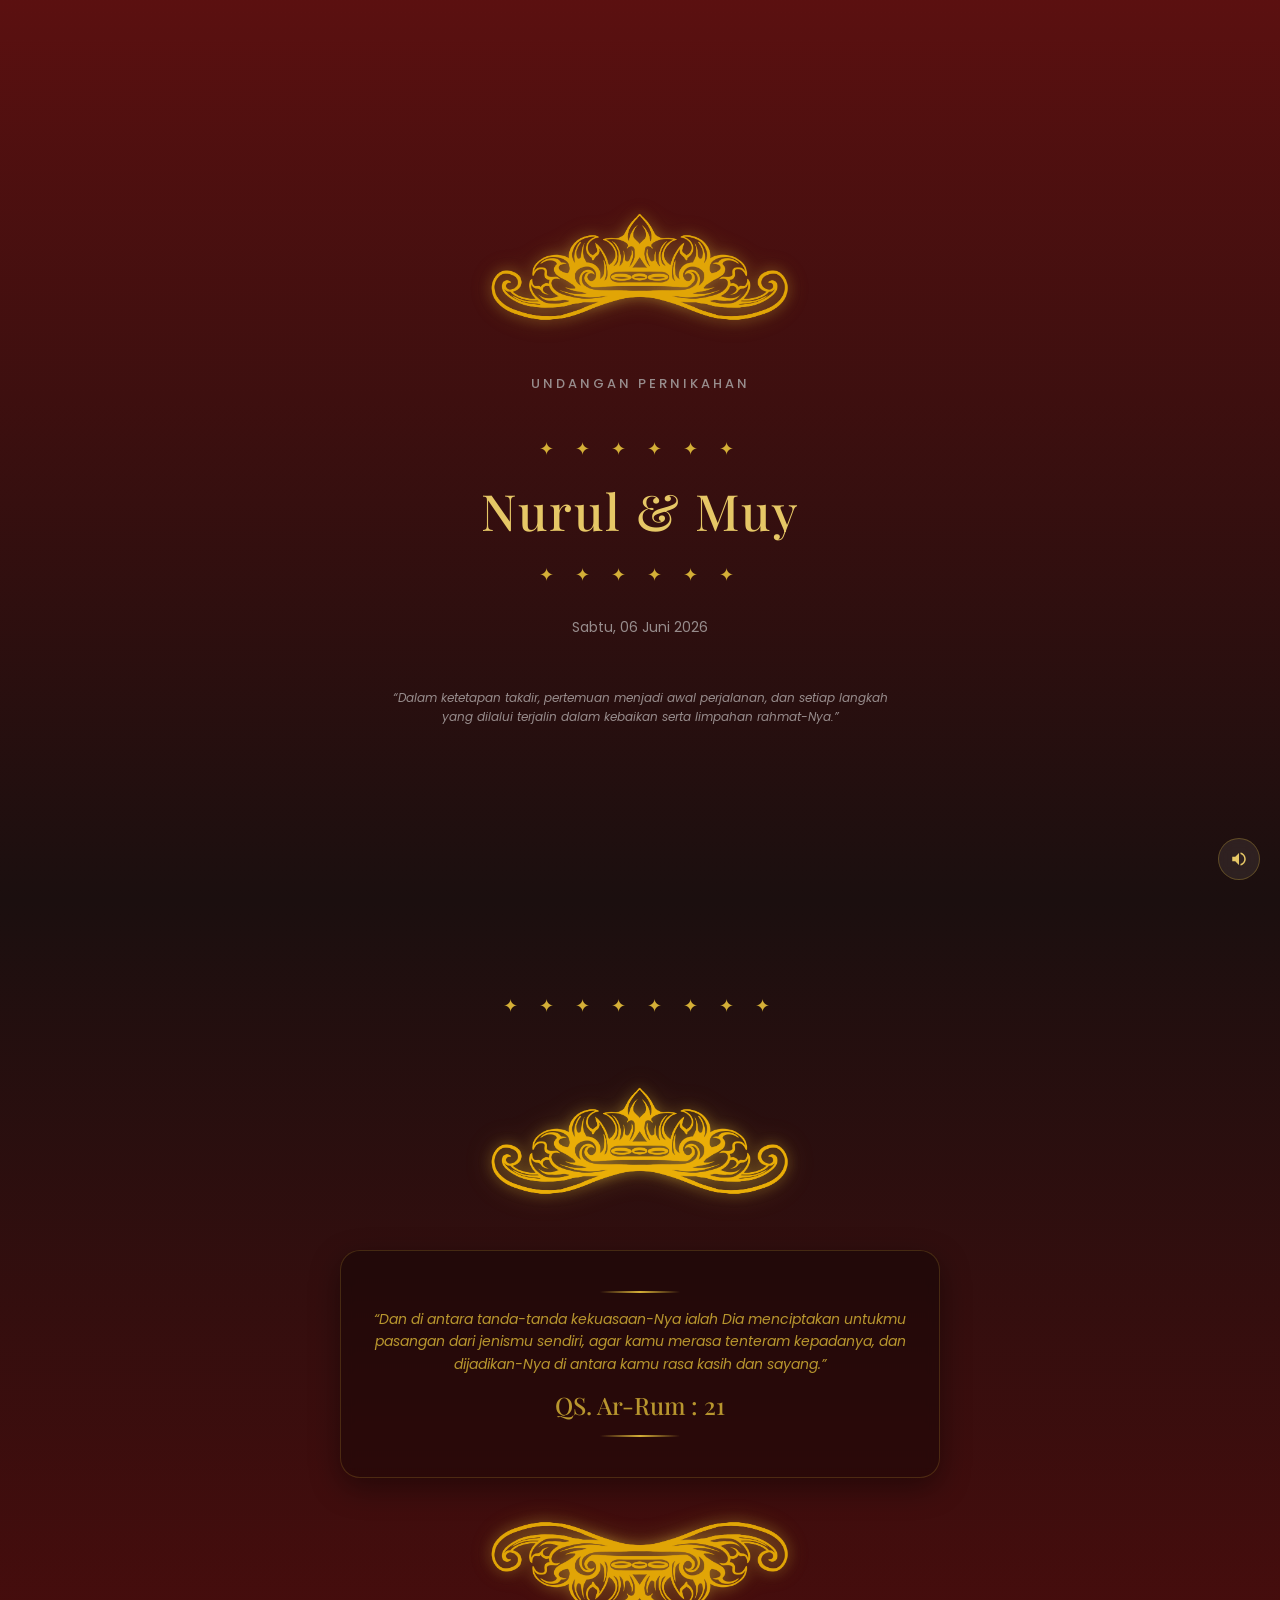
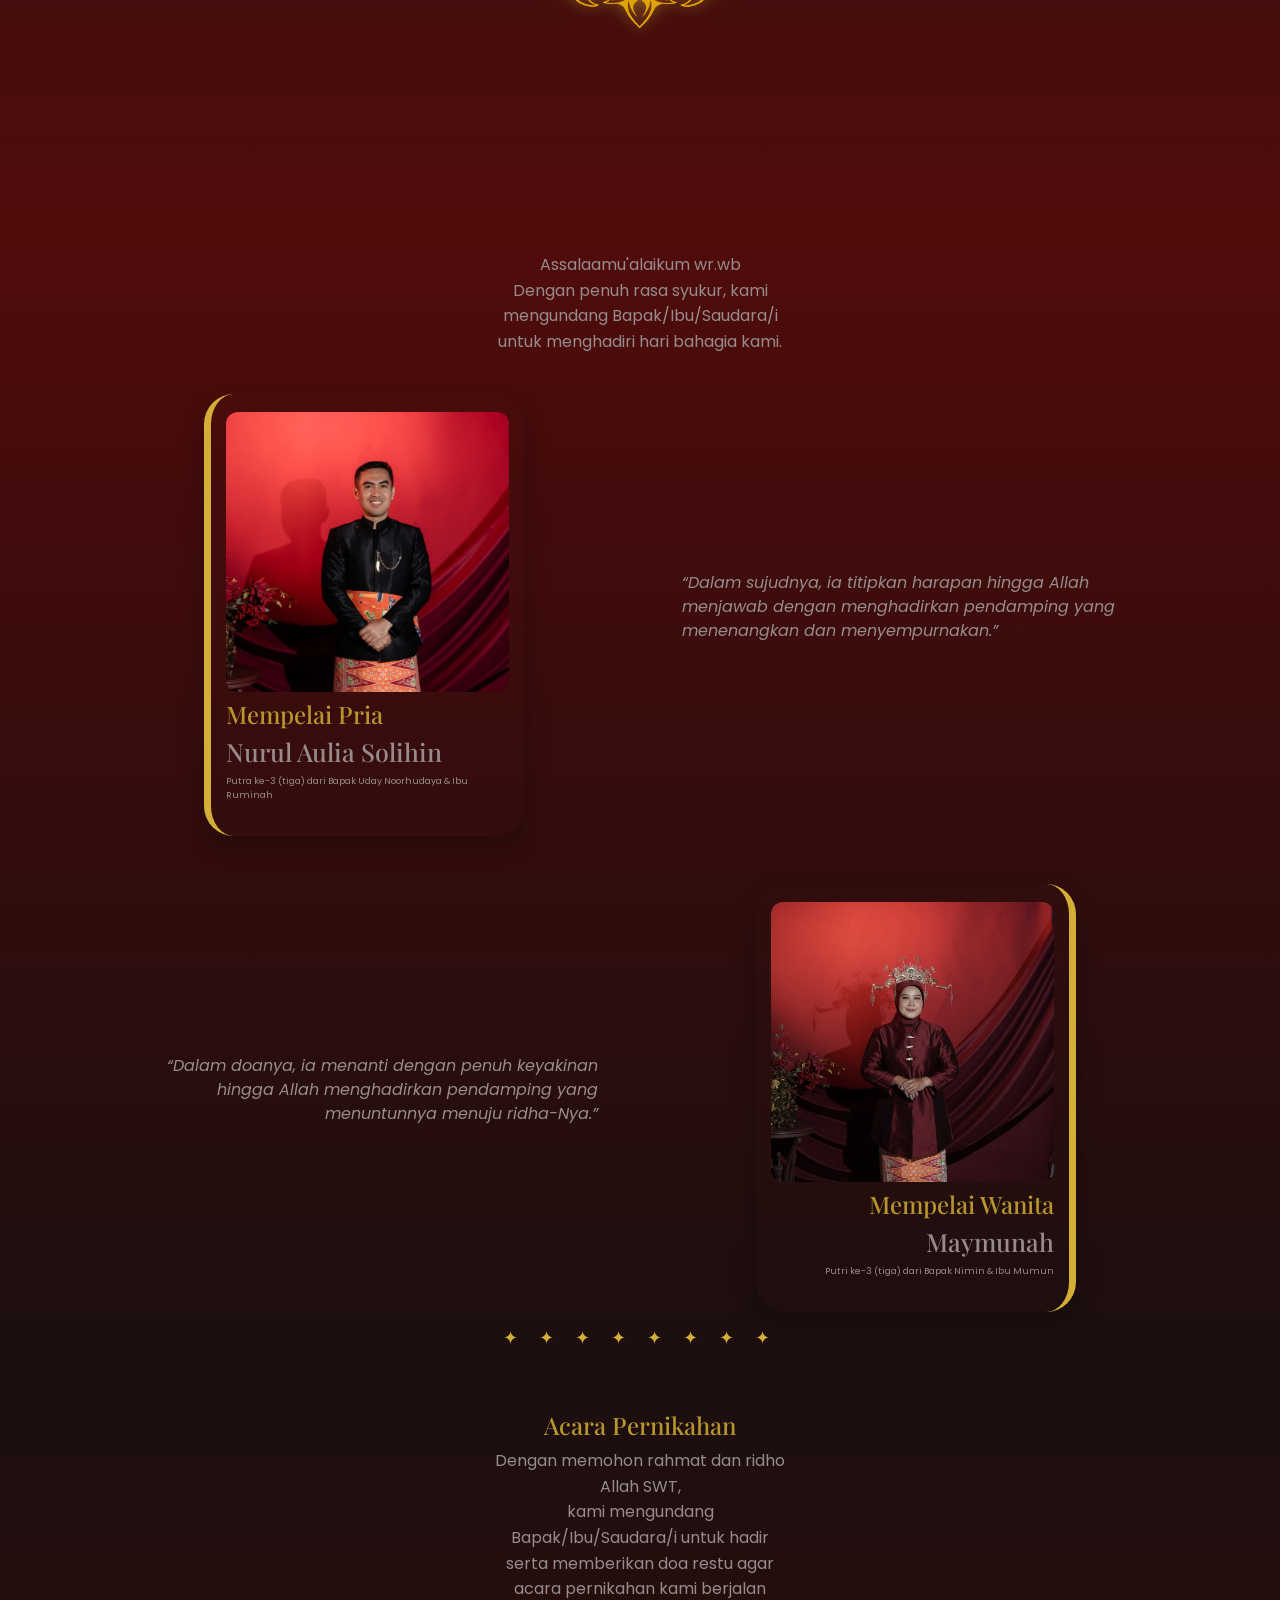
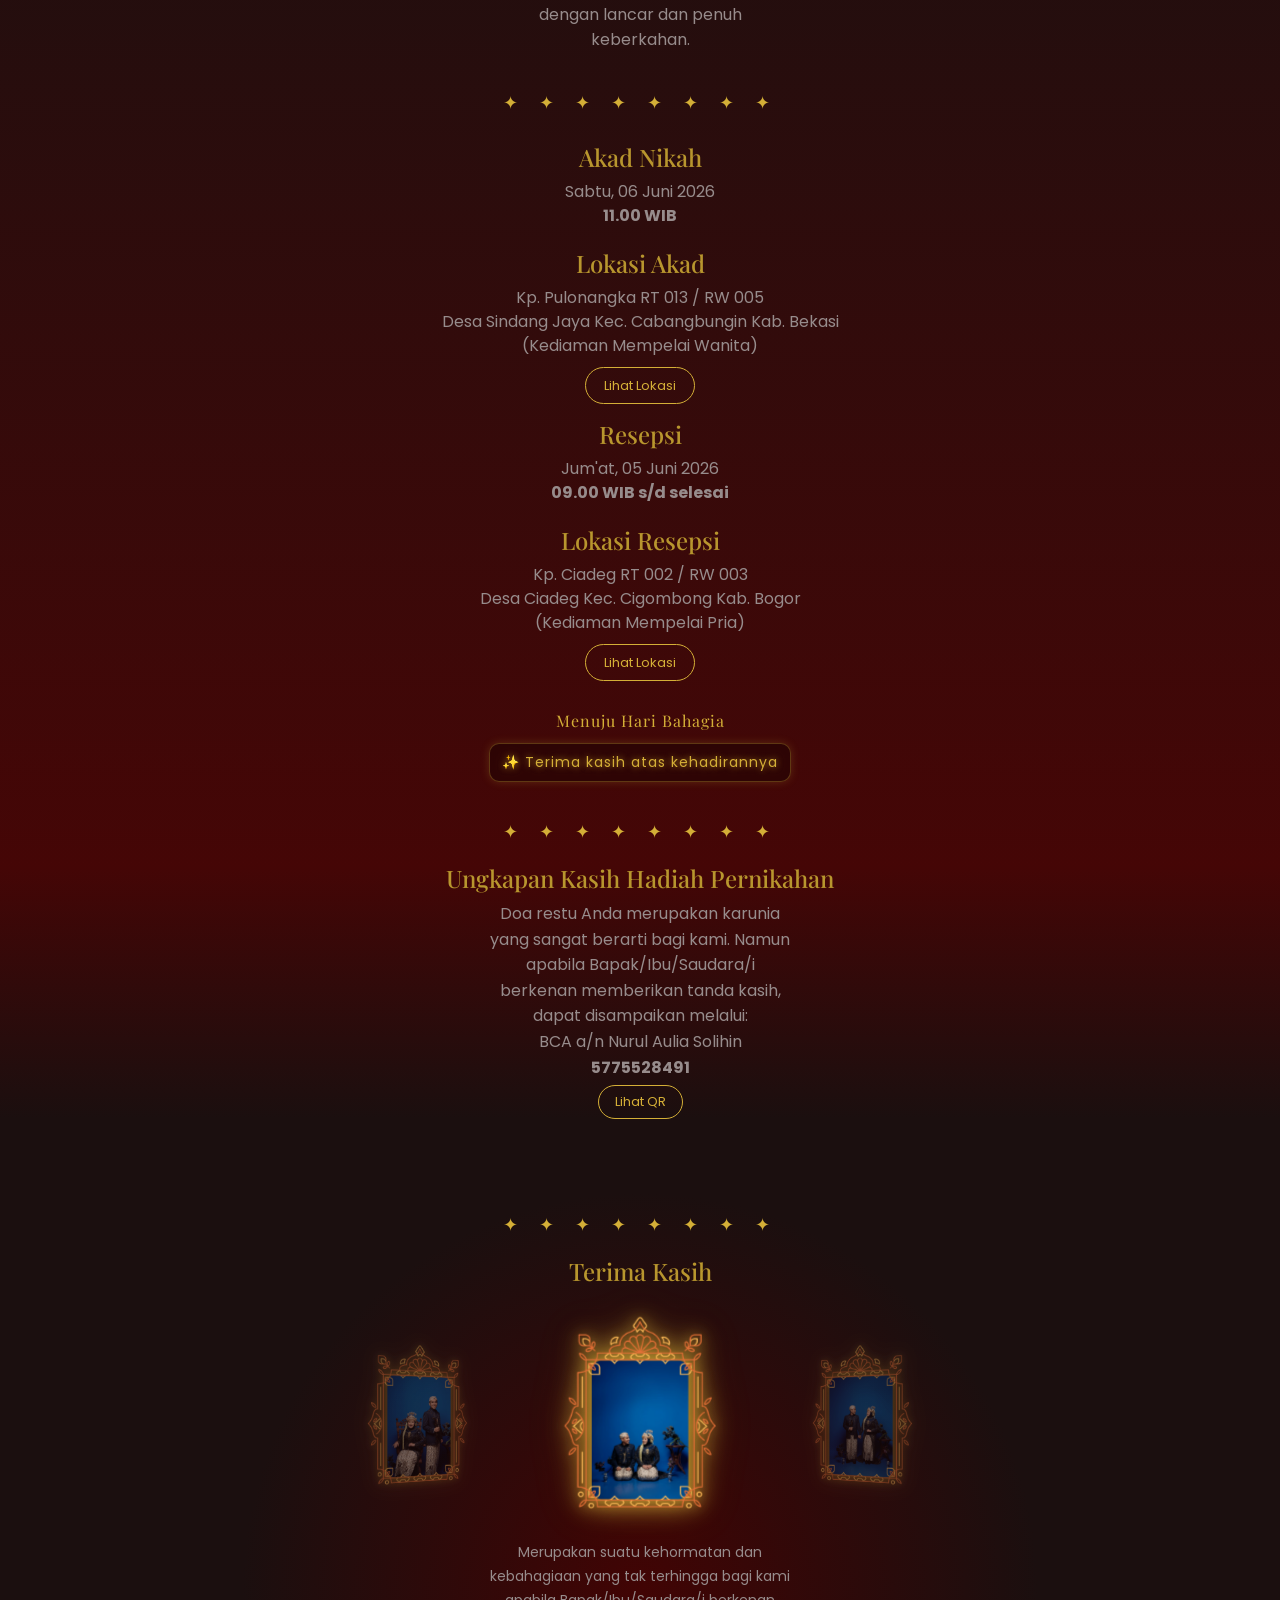
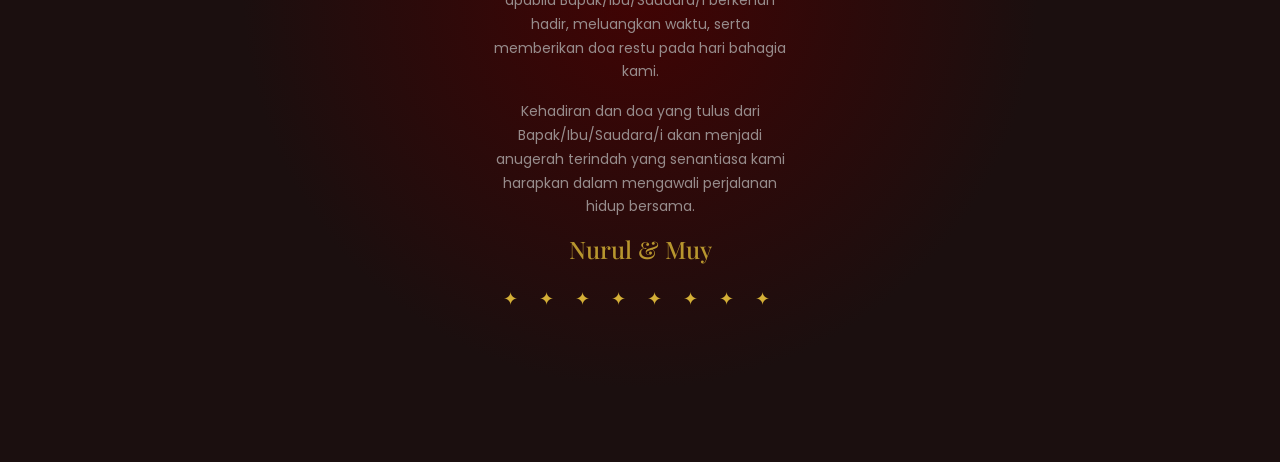
==== home.html @ 4bfe0919 "initial wedding nurul dan muy" ====
<!DOCTYPE html>
<html lang="id">
<head>
<meta charset="UTF-8">
<meta name="viewport" content="width=device-width, initial-scale=1.0">
<title>Undangan Pernikahan</title>

<link href="https://unpkg.com/aos@2.3.4/dist/aos.css" rel="stylesheet">
<link href="https://cdn.jsdelivr.net/npm/bootstrap@5.3.0/dist/css/bootstrap.min.css" rel="stylesheet">
<link href="https://fonts.googleapis.com/css2?family=Playfair+Display:wght@400;700&family=Poppins:wght@300;400&display=swap" rel="stylesheet">
<link rel="stylesheet" href="style.css">
</head>

<body class="home-page">


<!-- ================= HERO ================= -->
<section class="hero" id="hero">
    <div class="hero-content" data-aos="zoom-out">
        <div class="ornament-leaf"></div>
        <h5 class="hero-subtitle">UNDANGAN PERNIKAHAN</h5>
        <br>

        <div class="ornament-top">✦ ✦ ✦ ✦ ✦ ✦</div>

        <h1 class="hero-title">Nurul & Muy</h1>

        <div class="ornament-top">✦ ✦ ✦ ✦ ✦ ✦</div>
        <br>

        <p class="hero-date">Sabtu, 06 Juni 2026</p>
        <br>

        <p class="hero-quote">
            “Dalam ketetapan takdir, pertemuan menjadi awal perjalanan, dan setiap langkah yang dilalui terjalin dalam kebaikan serta limpahan rahmat-Nya.”
        </p>


    </div>
</section>

<!-- ================= AYAT QURAN ================= -->
<section class="quran-section text-center">
    <div class="ornament-top" data-aos="zoom-in">✦ ✦ ✦ ✦ ✦ ✦ ✦ ✦</div>

<div class="ornament-leaf"  data-aos="fade-up"></div>

    <div class="container">
        <div class="quran-box" data-aos="fade-up">

            <p class="quran-translate">
                “Dan di antara tanda-tanda kekuasaan-Nya ialah Dia menciptakan
                untukmu pasangan dari jenismu sendiri, agar kamu merasa tenteram
                kepadanya, dan dijadikan-Nya di antara kamu rasa kasih dan sayang.”
            </p>

            <h6 class="gold-text mb-1">QS. Ar-Rum : 21</h6>

        </div>
            <div class="ornament-leaf leaf-bottom"></div>
    </div>
        <div class="ornament-top" data-aos="zoom-in">✦ ✦ ✦ ✦ ✦ ✦ ✦ ✦</div>
    <br>
</section>

<!-- ================= MEMPELAI ================= -->
<section class="home-section1">

    <div class="container text-center mb-3" data-aos="fade-up">
        <br>
        <p class="section-text" data-aos="fade-up"> Assalaamu'alaikum wr.wb<br>
            Dengan penuh rasa syukur, kami mengundang Bapak/Ibu/Saudara/i
            untuk menghadiri hari bahagia kami.
        </p>
        <br>
    </div>

    <div class="container">

        <!-- PRIA (KIRI) -->
        <div class="row align-items-center mb-5">

            <div class="col-md-6">
                <div class="home-card left-card" data-aos="fade-up">
                    <img src="img/mbo.png" class="couple-photo">
                    <h5 class="gold-text">Mempelai Pria</h5>
                    <h3 class="c0">Nurul Aulia Solihin</h3>
                    <p class="ct2">Putra ke-3 (tiga) dari Bapak Uday Noorhudaya & Ibu Ruminah</p>
                </div>
            </div>

            <div class="col-md-6 text-md-start text-center">
                <p class="story-text" data-aos="zoom-in">
                    “Dalam sujudnya, ia titipkan harapan hingga Allah menjawab dengan menghadirkan pendamping yang menenangkan dan menyempurnakan.”
                </p>
            </div>

        </div>

        <!-- WANITA (KANAN) -->
        <div class="row align-items-center flex-md-row-reverse">

            <div class="col-md-6">
                <div class="home-card right-card" data-aos="fade-up">
                    <img src="img/muyy.png" class="couple-photo">
                    <h5 class="gold-text">Mempelai Wanita</h5>
                    <h3 class="c0">Maymunah</h3>
                    <p class="ct2">Putri ke-3 (tiga) dari Bapak Nimin & Ibu Mumun</p>
                </div>
            </div>

            <div class="col-md-6 text-md-end text-center">
                <p class="story-text" data-aos="zoom-in">
                    “Dalam doanya, ia menanti dengan penuh keyakinan hingga Allah menghadirkan pendamping yang menuntunnya menuju ridha-Nya.”
                </p>
            </div>
            <div class="ornament-top" data-aos="zoom-in">✦ ✦ ✦ ✦ ✦ ✦ ✦ ✦</div>
        </div>
        <br>
</section>

<!-- ================= ACARA ================= -->
<section class="home-section2">
    
    <div class="container text-center mb-4" data-aos="zoom-in">
        
        <br>
        
        <h5 class="gold-text">Acara Pernikahan</h5>
        <p class="section-text">Dengan memohon rahmat dan ridho Allah SWT,</p>
        
        <p class="section-text mb-4">
            kami mengundang Bapak/Ibu/Saudara/i untuk hadir serta memberikan doa restu agar acara pernikahan kami berjalan dengan lancar dan penuh keberkahan.
        </p>
    </div>

    <div class="container text-center">
        <div class="wedding-ornament" data-aos="fade-up">✦ ✦ ✦ ✦ ✦ ✦ ✦ ✦</div>
        <!-- AKAD -->
        <div class="event-block" data-aos="zoom-in">
            <h5 class="gold-text">Akad Nikah</h5>
            <p class="ct1">
                Sabtu, 06 Juni 2026<br>
                <span class="event-time">11.00 WIB</span>
            </p>
        </div>

        <div class="event-block" data-aos="zoom-in">
            <h5 class="gold-text">Lokasi Akad</h5>
            <p>
                Kp. Pulonangka RT 013 / RW 005<br>Desa Sindang Jaya Kec. Cabangbungin Kab. Bekasi<br>(Kediaman Mempelai Wanita)
            </p>

            <a href="https://maps.app.goo.gl/XQpwQ7ZptvzBSVXG6?g_st=aw" class="btn-map mt-1">
                Lihat Lokasi
            </a>
        </div>

        <!-- RESEPSI -->
        <div class="event-block" data-aos="zoom-in">
            <h5 class="gold-text">Resepsi</h5>
            <p class="ct1">
                Jum'at, 05 Juni 2026<br>
                <span class="event-time">09.00 WIB s/d selesai</span>
            </p>
        </div>


        <!-- LOKASI -->
        <div class="event-block" data-aos="zoom-in">
            <h5 class="gold-text">Lokasi Resepsi</h5>
            <p>
                Kp. Ciadeg RT 002 / RW 003<br>Desa Ciadeg Kec. Cigombong Kab. Bogor<br>(Kediaman Mempelai Pria)
            </p>

            <a href="https://goo.gl/maps/3Ma9jbQBJDLrHBKm7" class="btn-map mt-1">
                Lihat Lokasi
            </a>
        </div>
    </div>
        </div>
            <div class="countdown-wrapper" data-aos="zoom-in">

            <p class="countdown-title">Menuju Hari Bahagia</p>

            <div id="countdown" class="countdown-box"></div>
            <br>
            <div class="wedding-ornament">✦ ✦ ✦ ✦ ✦ ✦ ✦ ✦</div>
        </div>
</section>

<!-- ================= QR ================= -->
<section class="home-section3 text-center">
    <h5 class="gold-text" data-aos="zoom-in">Ungkapan Kasih Hadiah Pernikahan</h5>
    <p class="section-text" data-aos="zoom-in">Doa restu Anda merupakan karunia yang sangat berarti bagi kami. Namun apabila Bapak/Ibu/Saudara/i berkenan memberikan tanda kasih, dapat disampaikan melalui:</p>

    <p class="section-text" data-aos="zoom-in">BCA a/n Nurul Aulia Solihin <b>5775528491</b></p>
    <button class="btn-qr" onclick="toggleQR()" data-aos="zoom-in">
        Lihat QR
    </button>

    <div id="qrBox" class="qr-hidden" data-aos="zoom-in">
        <img src="img/qr.jpeg" class="qr-img">
    </div>

</section>

<!-- ================= PENUTUP ================= -->
<section class="closing-section text-center">
    <div class="ornament-top" data-aos="zoom-in">✦ ✦ ✦ ✦ ✦ ✦ ✦ ✦</div>
    <br>
    <h5 class="gold-text" data-aos="zoom-in">Terima Kasih</h5>
    <br>
    <div class="closing-slider" data-aos="zoom-in">
    <div class="slider-item left">
        <img src="img/closim2.png">
    </div>

    <div class="slider-item active">
        <img src="img/closim1.png">
    </div>

    <div class="slider-item right">
        <img src="img/closim3.png">
    </div>
</div>
<br>
    <div class="closing-text" data-aos="zoom-in">
        <p>
            Merupakan suatu kehormatan dan kebahagiaan yang tak terhingga bagi kami apabila Bapak/Ibu/Saudara/i berkenan hadir, meluangkan waktu, serta memberikan doa restu pada hari bahagia kami.
        </p>

        <p>
            Kehadiran dan doa yang tulus dari Bapak/Ibu/Saudara/i akan menjadi anugerah terindah yang senantiasa kami harapkan dalam mengawali perjalanan hidup bersama.
        </p>

        <h4 class="gold-text mt-3" data-aos="zoom-in">Nurul & Muy</h4>
        <div class="ornament-top" data-aos="zoom-in">✦ ✦ ✦ ✦ ✦ ✦ ✦ ✦</div>
    </div>
    <br>
    <br>

</section>


<audio id="bgMusic" loop muted>
    <source src="music/weddings.mp3" type="audio/mpeg">
</audio>

<!-- AUDIO -->
<audio id="bgMusic" loop muted>
    <source src="music/weddings.mp3" type="audio/mpeg">
</audio>

<!-- BUTTON -->
<button id="musicBtn" class="music-btn">
    <svg id="iconSound" viewBox="0 0 24 24" width="18" height="18" fill="currentColor">
        <!-- default: sound ON -->
        <path d="M3 9v6h4l5 5V4L7 9H3z"/>
        <path d="M14 3.23v2.06c2.89 0.86 5 3.54 5 6.71s-2.11 5.85-5 6.71v2.06c4.01-0.91 7-4.49 7-8.77s-2.99-7.86-7-8.77z"/>
    </svg>
</button>

<!-- FIX AUDIO -->
<script>
window.addEventListener("DOMContentLoaded", function () {
    const music = document.getElementById("bgMusic");

    if (localStorage.getItem("music") === "play") {

        music.muted = false;

        const playPromise = music.play();

        if (playPromise !== undefined) {
            playPromise.catch(() => {
                document.body.addEventListener("click", function () {
                    music.play();
                }, { once: true });
            });
        }
    }
});
</script>

<script src="https://unpkg.com/aos@2.3.4/dist/aos.js"></script>

<script>
AOS.init({
    duration: 1200, // durasi animasi
    once: false      // hanya sekali muncul
});
</script>
<script>
function toggleQR() {
    var qr = document.getElementById("qrBox");
    qr.classList.toggle("qr-hidden");
}
</script>

<!-- FIX SLIDER -->
<script>
const items = document.querySelectorAll('.slider-item');

if (items.length > 0) {

    let current = 1;

    function updateSlider() {
        items.forEach((item, i) => {
            item.classList.remove('left', 'active', 'right');

            if (i === current) {
                item.classList.add('active');
            } else if (i === (current - 1 + items.length) % items.length) {
                item.classList.add('left');
            } else if (i === (current + 1) % items.length) {
                item.classList.add('right');
            }
        });
    }

    items.forEach((item, index) => {
        item.addEventListener('click', () => {
            current = index;
            updateSlider();
        });
    });

    updateSlider();
}
</script>
<script>
document.addEventListener("DOMContentLoaded", function () {

    const music = document.getElementById("bgMusic");
    const btn = document.getElementById("musicBtn");
    const icon = document.getElementById("iconSound");

    function setIcon(state) {
        if (state === "pause") {
            icon.innerHTML = `
                <path d="M3 9v6h4l5 5V4L7 9H3z"/>
                <line x1="16" y1="8" x2="22" y2="16" stroke="currentColor" stroke-width="2"/>
                <line x1="22" y1="8" x2="16" y2="16" stroke="currentColor" stroke-width="2"/>
            `;
        } else {
            icon.innerHTML = `
                <path d="M3 9v6h4l5 5V4L7 9H3z"/>
                <path d="M14 3.23v2.06c2.89 0.86 5 3.54 5 6.71s-2.11 5.85-5 6.71v2.06c4.01-0.91 7-4.49 7-8.77s-2.99-7.86-7-8.77z"/>
            `;
        }
    }

    function toggleMusic() {
        if (music.paused) {
            music.play().catch(() => {});
            setIcon("play");
            localStorage.setItem("musicState", "play");
        } else {
            music.pause();
            setIcon("pause");
            localStorage.setItem("musicState", "pause");
        }
    }

    // event klik
    btn.addEventListener("click", toggleMusic);

    // load state dari localStorage
    const state = localStorage.getItem("musicState");

    if (state === "pause") {
        music.pause();
        setIcon("pause");
    } else {
        music.play().catch(() => {});
        setIcon("play");
    }

});
</script>

<script>
const startDate = new Date("June 6, 2026 11:00:00").getTime();
const endDate   = new Date("June 6, 2026 20:00:00").getTime();

const countdownEl = document.getElementById("countdown");

setInterval(function() {
    const now = new Date().getTime();

    // sebelum acara
    if (now < startDate) {
        const distance = startDate - now;

        const days = Math.floor(distance / (1000 * 60 * 60 * 24));
        const hours = Math.floor((distance / (1000 * 60 * 60)) % 24);
        const minutes = Math.floor((distance / (1000 * 60)) % 60);
        const seconds = Math.floor((distance / 1000) % 60);

        countdownEl.innerHTML =
            `<span>${days}h</span>
             <span>${hours}j</span>
             <span>${minutes}m</span>
             <span>${seconds}d</span>`;
    }

    // saat acara
    else if (now >= startDate && now <= endDate) {
        countdownEl.innerHTML =
            `<span class="countdown-status">💍 Acara sedang berlangsung</span>`;
    }

    // setelah acara
    else {
        countdownEl.innerHTML =
            `<span class="countdown-status">✨ Terima kasih atas kehadirannya</span>`;
    }

}, 1000);
</script>

</body>
</html>
---- style.css ----
/* ================= GLOBAL ================= */

:root {
    --gold: #d4af37;        /* gold utama */
    --gold-soft: #e6c766;   /* gold terang (highlight) */
    --gold-dark: #b8962e;   /* gold agak gelap */
}

html {
    scroll-behavior: smooth;
}

section {
    transition: all 0.5s ease;
}

body {
    margin: 0;
    font-family: 'Poppins', sans-serif;
    overflow-x: hidden;
    background: linear-gradient(to bottom, rgba(80,0,0,0.75), #0b0b0b);
}

/* ================= WEDDING INTRO ================= */
.bg-wedding {
    min-height: 100vh;
    background:
        radial-gradient(circle at 20% 10%,
            rgba(212,175,55,0.15),
            transparent 40%),
        radial-gradient(circle,
            #1b0f0f,
            rgba(80,0,0,0.75),
            #1b0f0f);
    display: flex;
    align-items: center;
    justify-content: center;
    padding: 1px;
}

/* ================= CARD ================= */
.wedding-card {
    position: relative;
    z-index: 1;

    background: rgba(255, 248, 235, 0.12); /* sedikit lebih terang */
    backdrop-filter: blur(12px);
    border: 1px solid rgba(212,175,55,0.35);
    border-radius: 20px;
    padding: 28px 18px;

    text-align: center;

    box-shadow: 
        0 15px 40px rgba(0,0,0,0.7); /* shadow dalam & tegas */
    max-width: 240px;   /* dari 284 → lebih kecil */
    width: 88%;

    animation: fadeUp 1s ease;
}

/* FRAME */
.wedding-card::before {
    content: "";
    position: absolute;
    top: -15px;
    left: -15px;
    width: calc(100% + 30px);
    height: calc(100% + 30px);
    background: url('img/frames.png') center/contain no-repeat;
    z-index: -1;
    pointer-events: none;
}



/* ================= TEXT INTRO ================= */
.title {
    font-family: 'Playfair Display', serif;
    font-size: 30px;
    color: var(--gold-soft);
    text-shadow: 
        0 0 5px rgba(255, 215, 0, 0.6),
        0 0 10px rgba(255, 215, 0, 0.4),
        0 0 20px rgba(255, 215, 0, 0.2);
}

.subtitle {
    font-size: 9px;
    color: var(--gold-soft);
    opacity: 0.8;
    letter-spacing: 2px;
    text-transform: uppercase;
}

.desc {
    font-size: 8px;
    color: var(--gold-dark);
    line-height: 1.6;
    opacity: 0.9;
}

/* ================= BUTTON ================= */
.btn-wedding {
    background: linear-gradient(45deg, #b8860b, #d4af37);
    color: white;
    font-size: 12px;
    border-radius: 10px;
    padding: 8px 10px;
    border: none;
    transition: 0.3s;
    text-decoration: none;
}

.btn-wedding:hover {
    transform: scale(1.05);
    color: white;
}

/* ================= COUPLE IMAGE ================= */
.couple-img {
    width: 120px;
    display: block;
    margin: 8px auto;
}

/* ================= HERO ================= */
.hero {
    height: 100vh;
    display: flex;
    align-items: center;
    justify-content: center;
    text-align: center;
    background: linear-gradient(
        to bottom,
        rgba(80,0,0,0.75),
        #1b0f0f
    );

    color: white;
}

.hero-content {
    width: 90%;
    max-width: 500px;
    margin: auto;
}

.hero-title {
    font-family: 'Playfair Display', serif;
    font-size: 50px;
    letter-spacing: 2px;
    color: var(--gold-soft);
}

.hero-subtitle {
    letter-spacing: 3px;
    font-size: 13px;
    color: #978c8c;
}

.hero-date {
    font-size: 14px;
    margin-top: 10px;
    color: #978c8c;
}

.hero-quote {
    max-width: 500px;   /* batasi lebar */
    margin: 10px auto;  /* center */
    
    font-size: 12px;
    line-height: 1.6;   /* biar lega */
    
    font-style: italic;
    color: #978c8c;
}

/* ================= QURAN SECTION ================= */
.quran-section {
    background: linear-gradient(
        to bottom,
        #1b0f0f,
        rgba(80,0,0,0.75)
    );
    transition: all 0.6s ease;
    padding: 80px 20px;
    text-align: center;

}

/* BOX */
.quran-box {
    max-width: 600px;
    margin: auto;
    padding: 25px 20px;

    border-radius: 20px;

    background: rgba(0,0,0,0.3);
    backdrop-filter: blur(6px);

    box-shadow: 0 10px 30px rgba(0,0,0,0.4);

    border: 1px solid rgba(212,175,55,0.2);
}

/* TERJEMAHAN */
.quran-translate {
    font-size: 14px;
    color: var(--gold-dark);
    font-style: italic;
    line-height: 1.6;
}

.quran-box::before,
.quran-box::after {
    content: "";
    display: block;
    width: 80px;
    height: 2px;
    margin: 15px auto;
    background: linear-gradient(90deg, transparent, var(--gold), transparent);
}

/* ================= ORNAMENT ================= */
.ornament-top,
.ornament-bottom {
    color: var(--gold);

    font-size: clamp(10px, 2.5vw, 18px);
    /* otomatis kecil di HP */

    letter-spacing: clamp(2px, 1vw, 8px);
    /* jarak ikut mengecil */

    margin: 12px 0;

    text-align: center;

    white-space: nowrap; /* tetap 1 baris */
    overflow: hidden; /* biar gak keluar */
    display: inline-block;
    max-width: 100%;
}

/* ================= DIVIDER ================= */
.gold-divider {
    width: 60%;
    max-width: 300px;
    background: var(--gold);
    margin: 15px auto;
}

/* ================= TEXT GLOBAL ================= */
.gold-text {
    color: var(--gold-dark);
    font-family: 'Playfair Display', serif;
    font-size: 24px;

}

.section-text {
    max-width: 300px;
    font-size: 16px;
    margin: auto;
    line-height: 1.6;
    color: #978c8c;
    transition: all 0.6s ease;
}

.section-t {
    max-width: 600px;
    font-size: 16px;
    margin: auto;
    color: #978c8c;
    transition: all 0.6s ease;
}





/* ================= HOME CARD ================= */
.home-card {
    background: transparent;
    border-radius: 30px;
    padding: 18px 15px;
    box-shadow: 0 10px 25px rgba(0,0,0,0.25);
    border-left: 5px solid #800000;
    transition: 0.3s;
    max-width: 320px;
    margin: auto;
}

.home-card:hover {
    transform: translateY(-5px);
}

.left-card {
    border-left: 7px solid var(--gold);
}

.right-card {
    border-right: 7px solid var(--gold);
    border-left: none;
    text-align: right;
}

.c0 {
    font-family: 'Playfair Display', serif;
    font-size: 25px;
    color: #978c8c;
}

.ct1 {
    color: #978c8c;
    font-size: 9px;
}

.ct2 {
    color: #978c8c;
    font-size: 9px;
}

.home-section1 {
    background: linear-gradient(
        to bottom,
        rgba(80,0,0,0.75),
        #1b0f0f
    );
    transition: all 0.6s ease;
}

.home-section2 {
    background: linear-gradient(
        to bottom,
        #1b0f0f,
        rgba(80,0,0,0.75)
    );
    transition: all 0.6s ease;
}

.home-section3 {
    background: linear-gradient(
        to bottom,
        rgba(80,0,0,0.75),
        #1b0f0f  
    );
    transition: all 0.6s ease;
}


/* ================= STORY ================= */
.story-text {
    font-style: italic;
    color: #978c8c;
    font-size: 16px;
    padding: 0 30px; /* jarak kiri kanan */
}

/* ================= IMAGE ================= */
.couple-photo {
    width: 100%;
    max-height: 280px;
    object-fit: cover;
    border-radius: 12px;
    margin-bottom: 8px;
}

/* ================= BUTTON GOLD ================= */
.btn-map {
    display: inline-block;
    padding: 8px 18px;

    color: #d4af37;
    border: 1px solid #d4af37;

    border-radius: 30px;
    text-decoration: none;
    font-size: 13px;

    transition: all 0.3s ease;
}

/* HOVER HALUS */
.btn-map:hover {
    background: var(--gold);
    color: rgba(20, 0, 0, 0.75);
}

/* ================= QR ================= */

.btn-qr {
    display: inline-block;
    padding: 6px 16px;
    margin-top: 5px;

    color: var(--gold);
    border: 1px solid var(--gold);

    border-radius: 30px;
    font-size: 13px;
    text-decoration: none;
    background: transparent;

    transition: all 0.3s ease;
}

.btn-qr:hover {
    background: #b8860b;
    color: rgba(20, 0, 0, 0.75);
}

.qr-hidden {
    display: none;
}

.qr-img {
    max-width: 150px;
    border: 5px solid var(--gold);
    padding: 8px;
    margin-top: 15px;
    margin-bottom: 10px;
    background: white;
    border-radius: 10px;
}

/* ================= CLOSING SECTION ================= */
.closing-section {
    padding: 80px 20px;
    background: radial-gradient(circle, rgba(80,0,0,0.75), #1b0f0f, #1b0f0f);
    transition: all 0.6s ease;
}


.closing-photo {
    text-align: center;
    margin-bottom: 25px;
}

.closing-img {
    width: 260px;
    max-width: 80%;
}

/* TEXT */
.closing-text {
    max-width: 300px;
    margin: auto;
    color: #978c8c;;
    font-size: 14px;
    line-height: 1.7;
}


/* ================= EVENT ================= */
.event-block {
    text-align: center;
    padding: 8px 0;
}

.wedding-line {
    width: 100px;
    height: 2px;
    background: linear-gradient(45deg, var(--gold-dark), var(--gold));
    margin: 10px auto;
    border-radius: 5px;
}

.wedding-ornament {
    color: var(--gold);
    display: inline-block;
    max-width: 100%;

    font-size: clamp(10px, 2.5vw, 18px);
    /* otomatis kecil di HP */

    letter-spacing: clamp(2px, 1vw, 8px);
    /* jarak ikut mengecil */

    margin: 12px 0;

    text-align: center;

    white-space: nowrap; /* tetap 1 baris */
    overflow: hidden; /* biar gak keluar */

}

.event-time {
    font-weight: bold;
    color: #978c8c;
}

.event-block p {
    margin: 5px 0;
    color: #978c8c;
    font-size: 16px;
}

.ornament-leaf {
    width: 360px;
    height: 200px;
    margin: 0 auto 12px;

    background: url('img/gold-leaf.png') center/contain no-repeat;

    /* GLOW */
    filter: drop-shadow(0 0 6px rgba(212,175,55,0.5))
            drop-shadow(0 0 12px rgba(212,175,55,0.3));

    opacity: 0.95;
}

.leaf-bottom {
    transform: scaleY(-1);
}

.closing-img {
    animation: glowPulse 3s infinite alternate;
}

.c0 {
    animation: glowText 3s ease-in-out infinite alternate;
}

.c0:hover {
    text-shadow:
        0 0 12px rgba(212,175,55,0.9),
        0 0 25px rgba(212,175,55,0.6);
}

.hero-title {
    animation: heroGlow 3s ease-in-out infinite alternate;
}

.closing-slider {
    display: flex;
    justify-content: center;
    align-items: center;
    perspective: 1000px;
    gap: 0; /* biar rapat & presisi */
}

.slider-item {
    position: absolute;
    transition: all 0.5s ease;
    opacity: 0;
    transform: scale(0.6);
}

/* TENGAH */
.slider-item.active {
    position: relative;
    transform: scale(1.2) rotateY(0deg);
    opacity: 1;
    z-index: 3;
    filter:
        drop-shadow(0 0 8px rgba(212,175,55,0.6))
        drop-shadow(0 0 16px rgba(212,175,55,0.3));

    transform: scale(1.05);
}

/* KIRI */
.slider-item.left {
    transform: translateX(-220px) scale(0.75) rotateY(45deg);
    opacity: 0.6;
    z-index: 2;
    filter: 
        brightness(0.8)
        drop-shadow(0 0 4px rgba(212,175,55,0.2));
}

/* KANAN */
.slider-item.right {
    transform: translateX(220px) scale(0.75) rotateY(-45deg);
    opacity: 0.6;
    z-index: 2;
    filter: 
        brightness(0.8)
        drop-shadow(0 0 4px rgba(212,175,55,0.2));
}

.slider-item img {
    width: 200px;
    border-radius: 15px;

    transition: all 0.5s ease;

    /* glow dasar (lembut) */
    filter: 
        drop-shadow(0 0 6px rgba(212,175,55,0.4))
        drop-shadow(0 0 12px rgba(212,175,55,0.2));
}

.container {
    width: 92%;
    max-width: 1100px;
    margin: auto;
    padding-left: 10px;
    padding-right: 10px;
}

/* ================= COUNTDOWN ================= */
.countdown-wrapper {
    text-align: center;
    margin-top: 20px;
}

.countdown-title {
    font-family: 'Playfair Display', serif;
    color: var(--gold);
    font-size: 16px;
    margin: 10px 0;
    letter-spacing: 1px;
}

.countdown-box {
    display: flex;
    justify-content: center;
    gap: 10px;
    flex-wrap: wrap;
}

.countdown-box span {
    background: rgba(0,0,0,0.3);
    backdrop-filter: blur(6px);

    border: 1px solid rgba(212,175,55,0.3);

    padding: 8px 12px;
    border-radius: 10px;

    font-size: 14px;
    color: #d4af37;
    min-width: 60px;

    box-shadow: 0 0 10px rgba(212,175,55,0.2);
    transition: 0.3s;
}

.countdown-box span:hover {
    transform: translateY(-3px);
    box-shadow: 0 0 15px rgba(212,175,55,0.5);
}

.countdown-status {
    padding: 8px 16px;
    border-radius: 12px;

    background: rgba(0,0,0,0.3);
    backdrop-filter: blur(6px);

    border: 1px solid rgba(212,175,55,0.3);

    color: #d4af37;
    font-size: clamp(12px, 2.5vw, 16px);
    letter-spacing: 1px;

    text-shadow:
        0 0 6px rgba(212,175,55,0.6),
        0 0 12px rgba(212,175,55,0.3);

    /* glow halus (konsisten) */
    box-shadow:
        0 0 8px rgba(212,175,55,0.3),
        0 0 18px rgba(212,175,55,0.15);

    display: inline-block;
}

.music-btn {
    position: fixed;
    bottom: 20px;
    right: 20px;

    z-index: 9999; /* penting biar gak ketutup */

    width: 42px;
    height: 42px;
    border-radius: 50%;

    background: rgba(255,255,255,0.08);
    border: 1px solid rgba(212,175,55,0.3);
    color: var(--gold-soft);

    display: flex;
    align-items: center;
    justify-content: center;

    backdrop-filter: blur(8px);
    transition: all 0.3s ease;
}

.slider-item.active img {
    animation: glowSlider 3s infinite alternate;
}

@keyframes glowSlider {
    from {
        filter:
            drop-shadow(0 0 6px rgba(212,175,55,0.5));
    }
    to {
        filter:
            drop-shadow(0 0 12px rgba(212,175,55,0.7));
    }
}

@keyframes heroGlow {
    from {
        text-shadow:
            0 0 8px rgba(212,175,55,0.6),
            0 0 15px rgba(212,175,55,0.3);
    }
    to {
        text-shadow:
            0 0 15px rgba(212,175,55,1),
            0 0 30px rgba(212,175,55,0.6),
            0 0 50px rgba(212,175,55,0.3);
    }
}

@keyframes glowText {
    from {
        text-shadow:
            0 0 5px rgba(212,175,55,0.5),
            0 0 10px rgba(212,175,55,0.3);
    }
    to {
        text-shadow:
            0 0 10px rgba(212,175,55,0.8),
            0 0 20px rgba(212,175,55,0.5),
            0 0 30px rgba(212,175,55,0.3);
    }
}

@keyframes glowPulse {
    from {
        filter: 
            drop-shadow(0 0 6px rgba(212,175,55,0.5))
            drop-shadow(0 0 12px rgba(212,175,55,0.3));
    }
    to {
        filter: 
            drop-shadow(0 0 12px rgba(212,175,55,0.8))
            drop-shadow(0 0 25px rgba(212,175,55,0.5))
            drop-shadow(0 0 40px rgba(212,175,55,0.3));
    }
}

/* ================= ANIMATION ================= */
@keyframes fadeUp {
    from {
        opacity: 0;
        transform: translateY(60px);
    }
    to {
        opacity: 1;
        transform: translateY(0);
    }
}

/* ================= RESPONSIVE ================= */
@media(max-width:576px){

    .home-card:hover {
    transform: translateY(5px);
    }

    .hero-subtitle {
        font-size: 9px;
    }

    .hero-quote {
        max-width: 80%;     /* fleksibel */
        font-size: 9px;
        line-height: 1.5;
        padding: 0 10px;
    }

    .section{
        transform: scale(1.005);
    }

    .section-text {
        font-size: 9px;
    }

    .wedding-card {
        max-width: 270px;
        padding: 25px 18px;
    }

    .title {
        font-size: 30px;
    }

    .subtitle {
        font-size: 9px;
        opacity: 0.8;
        letter-spacing: 2px;
        text-transform: uppercase;
    }

    .desc {
        font-size: 9px;
        line-height: 1.6;
        opacity: 0.9;
    }

    .couple-img {
        width: 170px;
    }

    .couple-photo {
        max-height: 180px;
    }

    .btn-wedding {
        font-size: 10px;
        padding: 6px 12px;
        border-radius: 15px;
    }
    .btn-wedding:hover {
        transform: scale(1.05);
        color: white;
    }


    .hero-title {
        font-size: 32px;
    }

    .hero-date {
        font-size: 9px;
    }

    .home-card {
        padding: 12px 10px;
        max-width: 260px;
    }

    .story-text {
        margin-top: 9px;
        font-size: 10px;
    }
    .gold-divider {
        width: 80%;
    }
    
    .gold-text {
        font-size: 12px;
    }

    .hero-title {
        font-size: 28px;
    }

    .c0 {
        font-size: 20px;
    }

    .ct2 {
        font-size: 8px;
    }


    .event-block p {
        font-size: 9px;
    }

    .home-card {
        margin-bottom: 20px;
    }

    .ornament-leaf {
        width: 160px;
        height: 65px;
    }

    .quran-section {
        padding: 60px 15px;
    }

    .quran-box {
        padding: 15px 10px;
        margin: 0 10px;
    }

    .quran-translate {
        font-size: 9px;
    }

    .closing-img {
        width: 100px;
    }

    .closing-text {
        font-size: 9px;
    }

    .btn-map {
        font-size: 8px;
        padding: 2px 10px;
    }

    .btn-qr {
        font-size: 8px;
        padding: 2px 10px;
    }

    .wedding-ornament {
        letter-spacing: 3px;
        font-size: 11px;
    }

    .slider-item img {
        width: 140px;
    }

    .slider-item.left {
        transform: translateX(-90px) scale(0.8) rotateY(35deg);
    }

    .slider-item.right {
        transform: translateX(90px) scale(0.8) rotateY(-35deg);
    }
    .countdown-title {
        font-size: 12px;
    }

    .countdown-box span {
        font-size: 10px;
        padding: 6px 8px;
        min-width: 50px;
    }
    .countdown-status {
        font-size: 10px;
        padding: 6px 10px;
    }
}
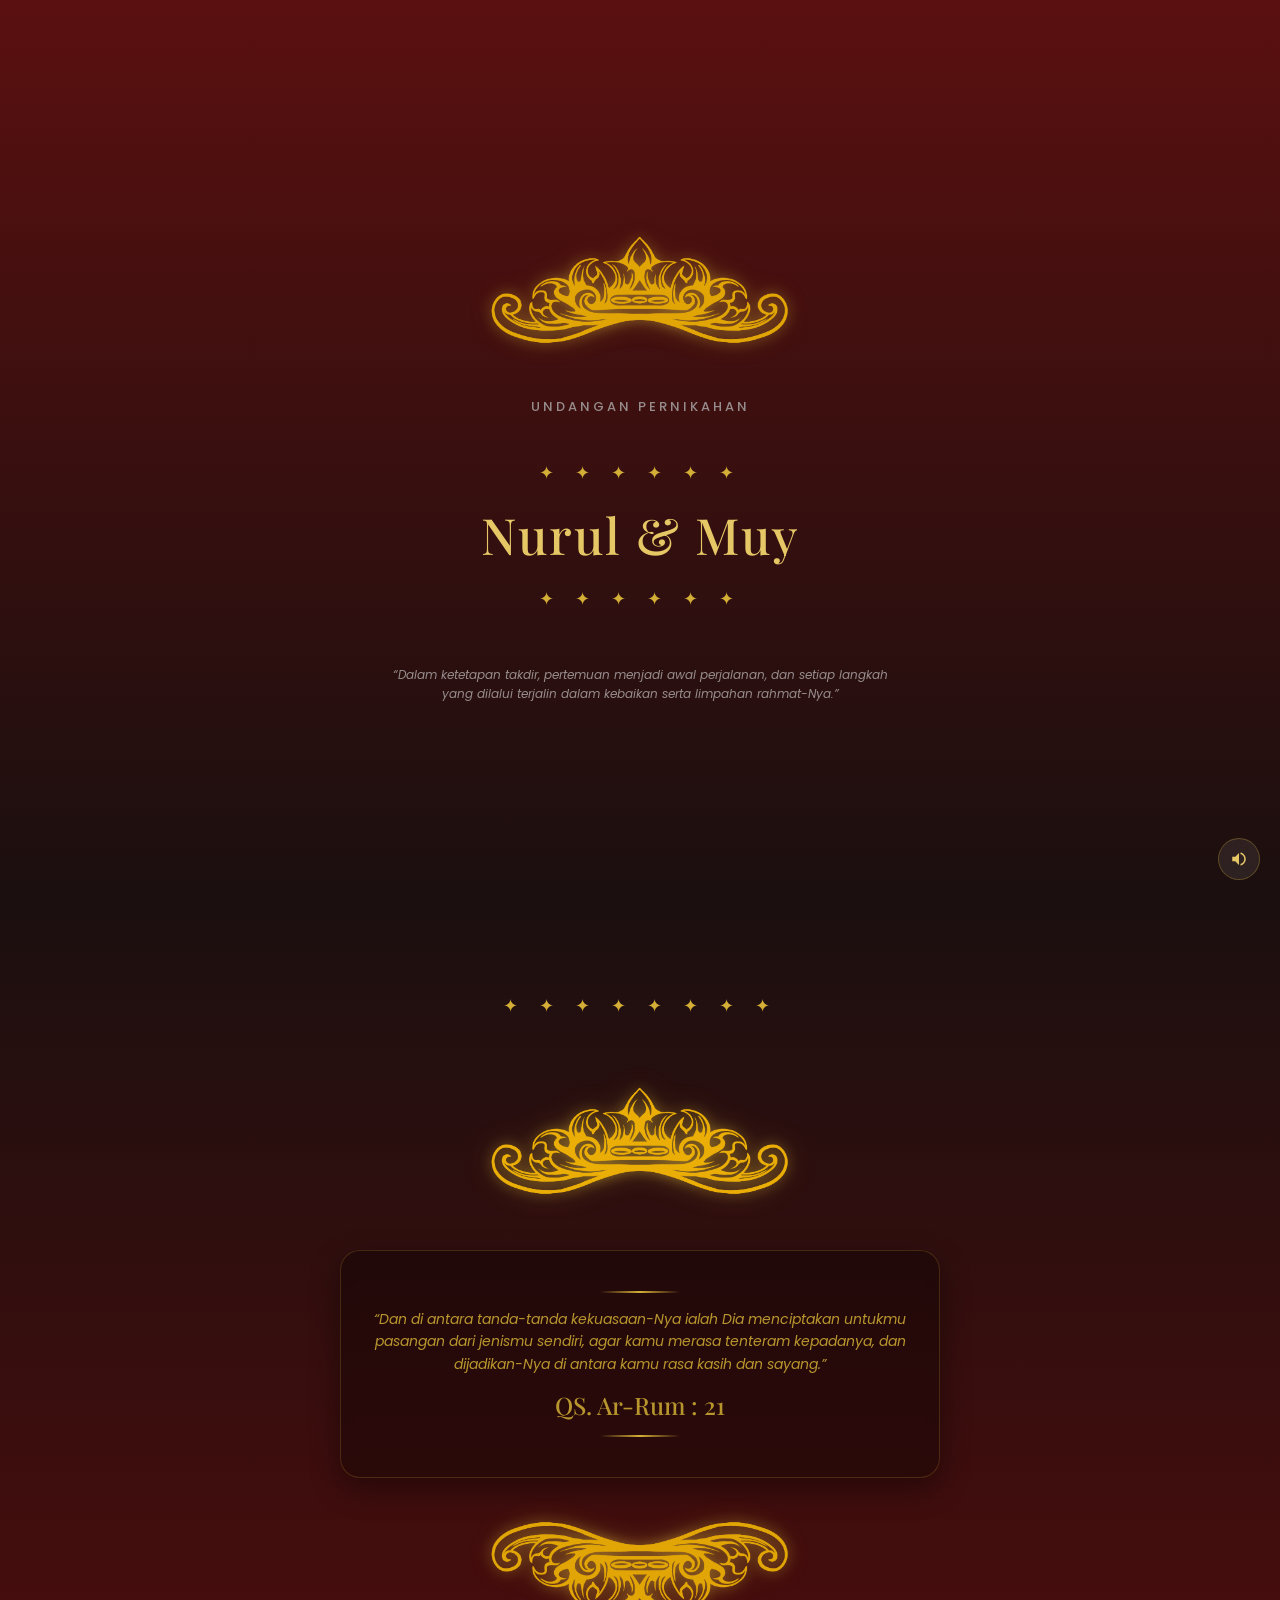
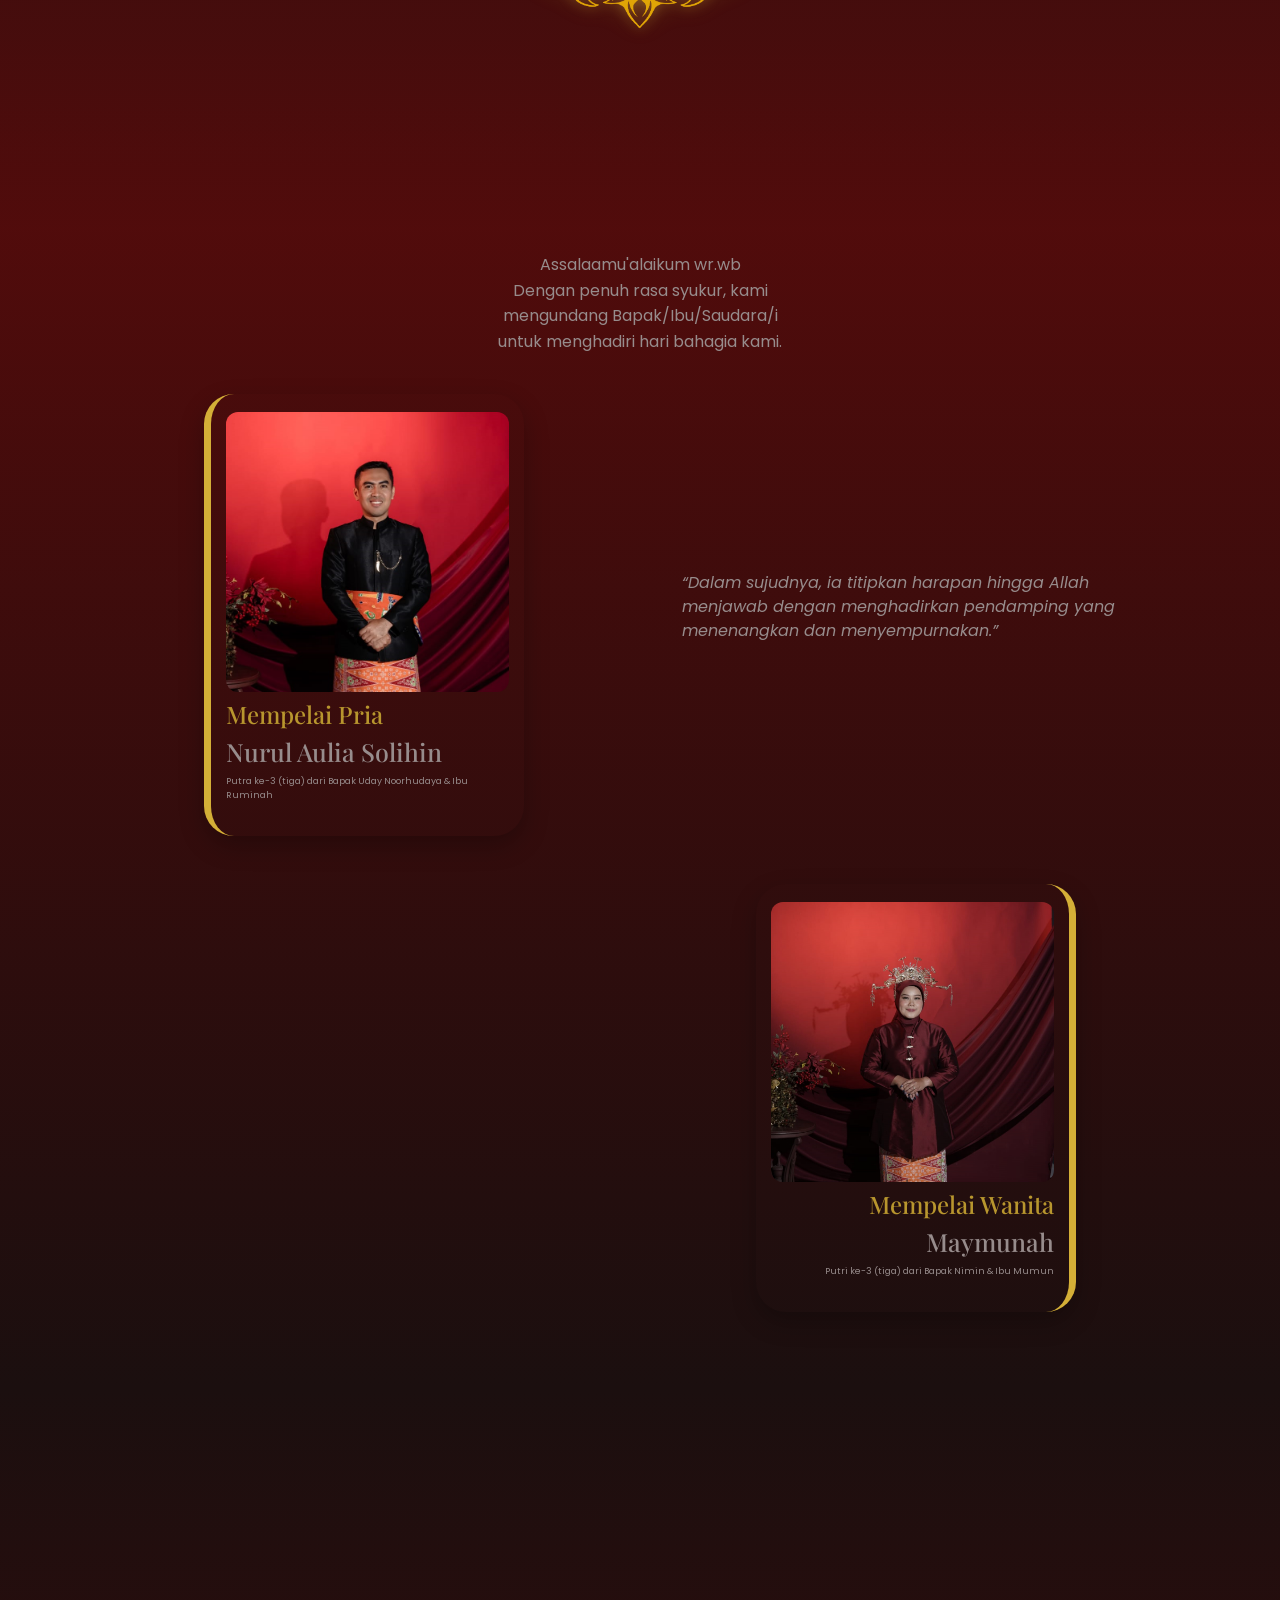
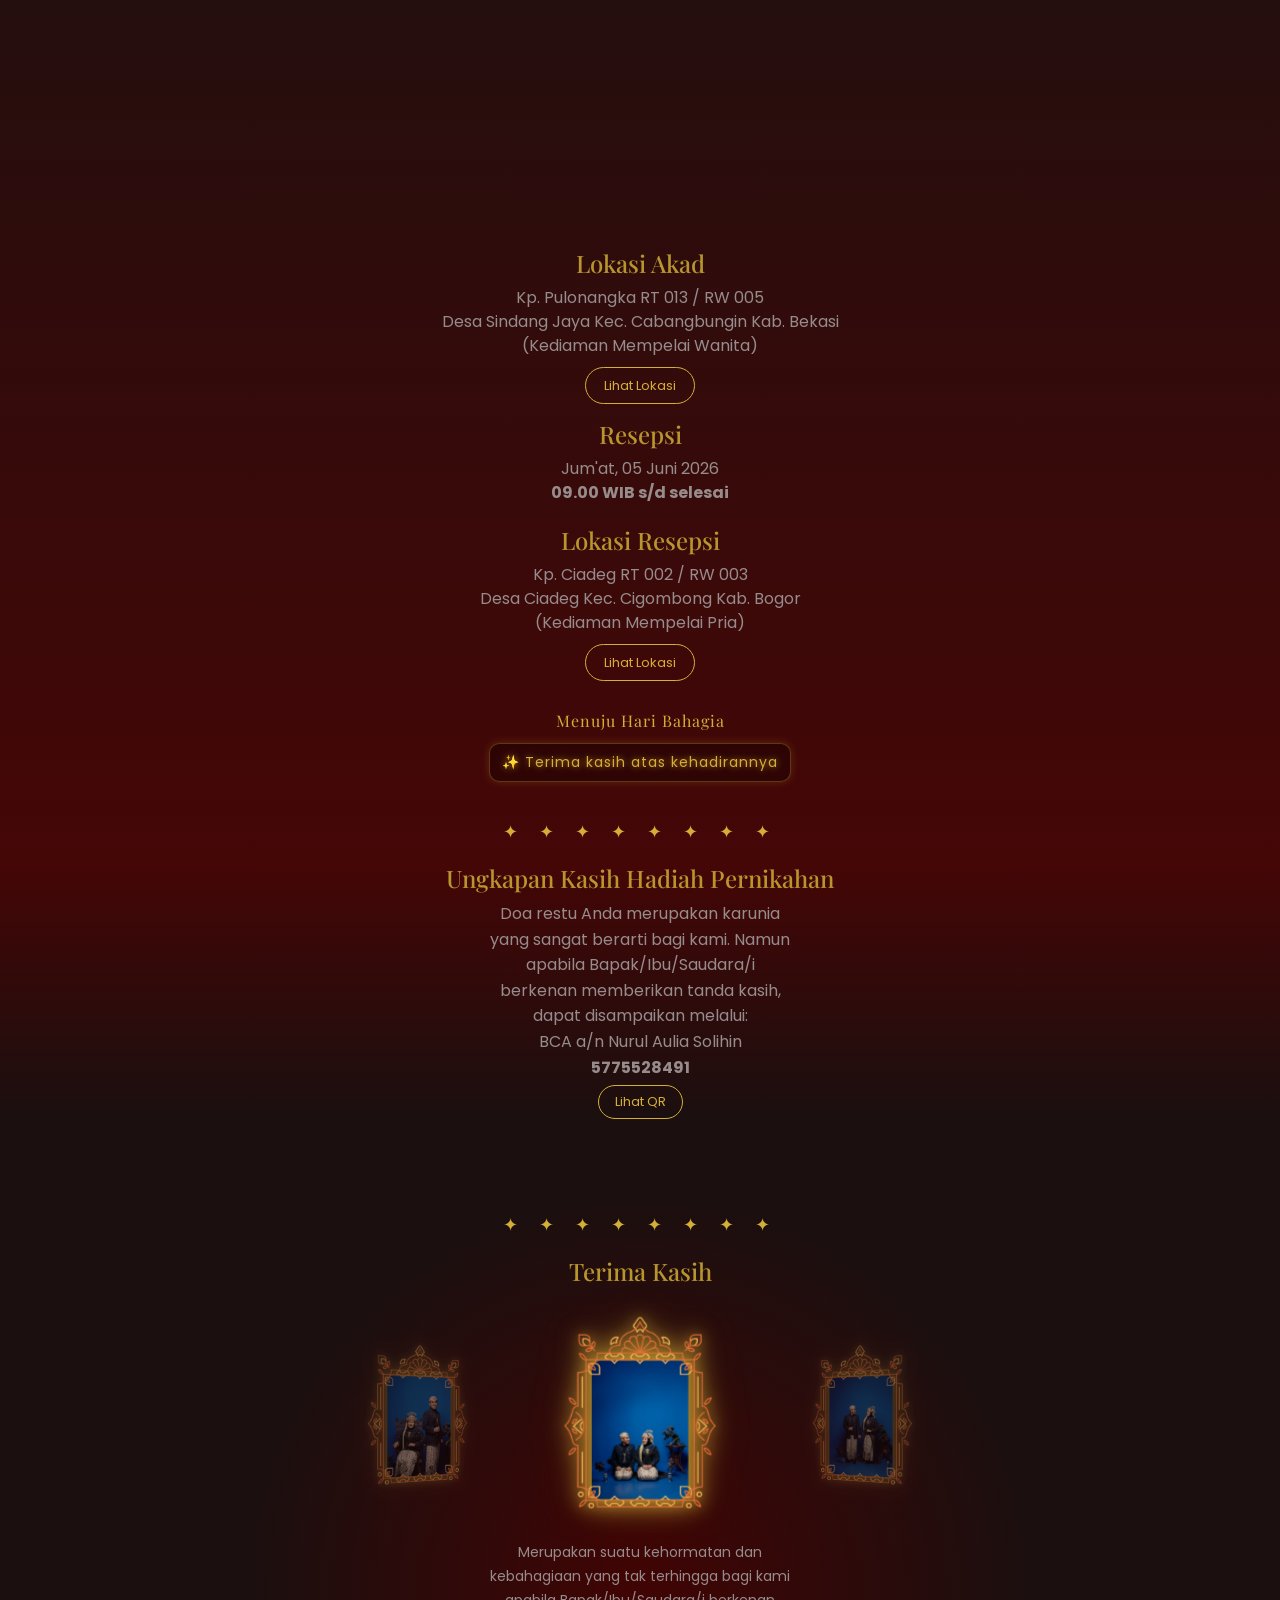
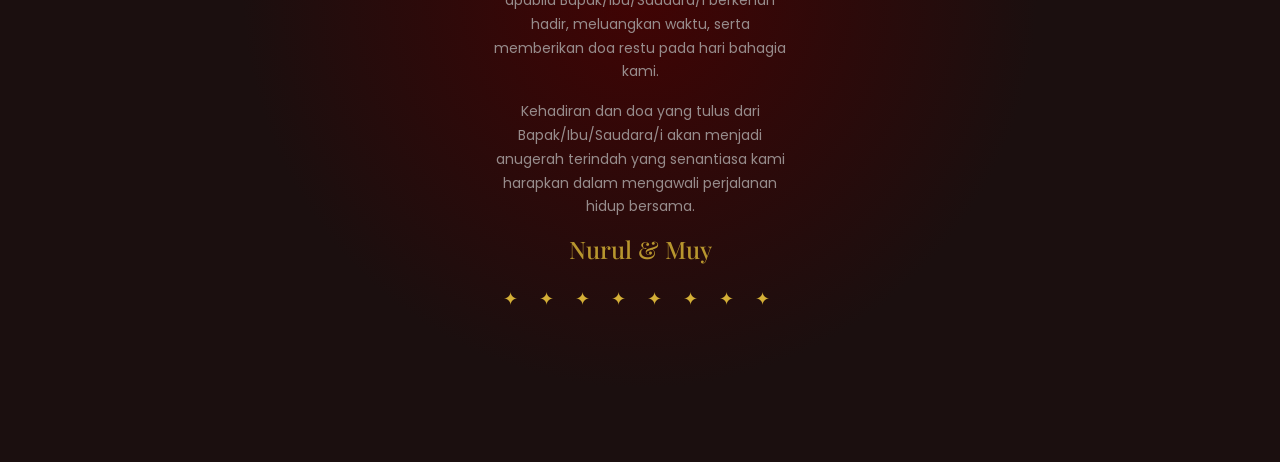
==== commit 6ff70bbc: "nambah thumbnail dan alamat tipis" ====
--- a/home.html
+++ b/home.html
@@ -27,8 +27,6 @@
 
         <div class="ornament-top">✦ ✦ ✦ ✦ ✦ ✦</div>
         <br>
-
-        <p class="hero-date">Sabtu, 06 Juni 2026</p>
         <br>
 
         <p class="hero-quote">
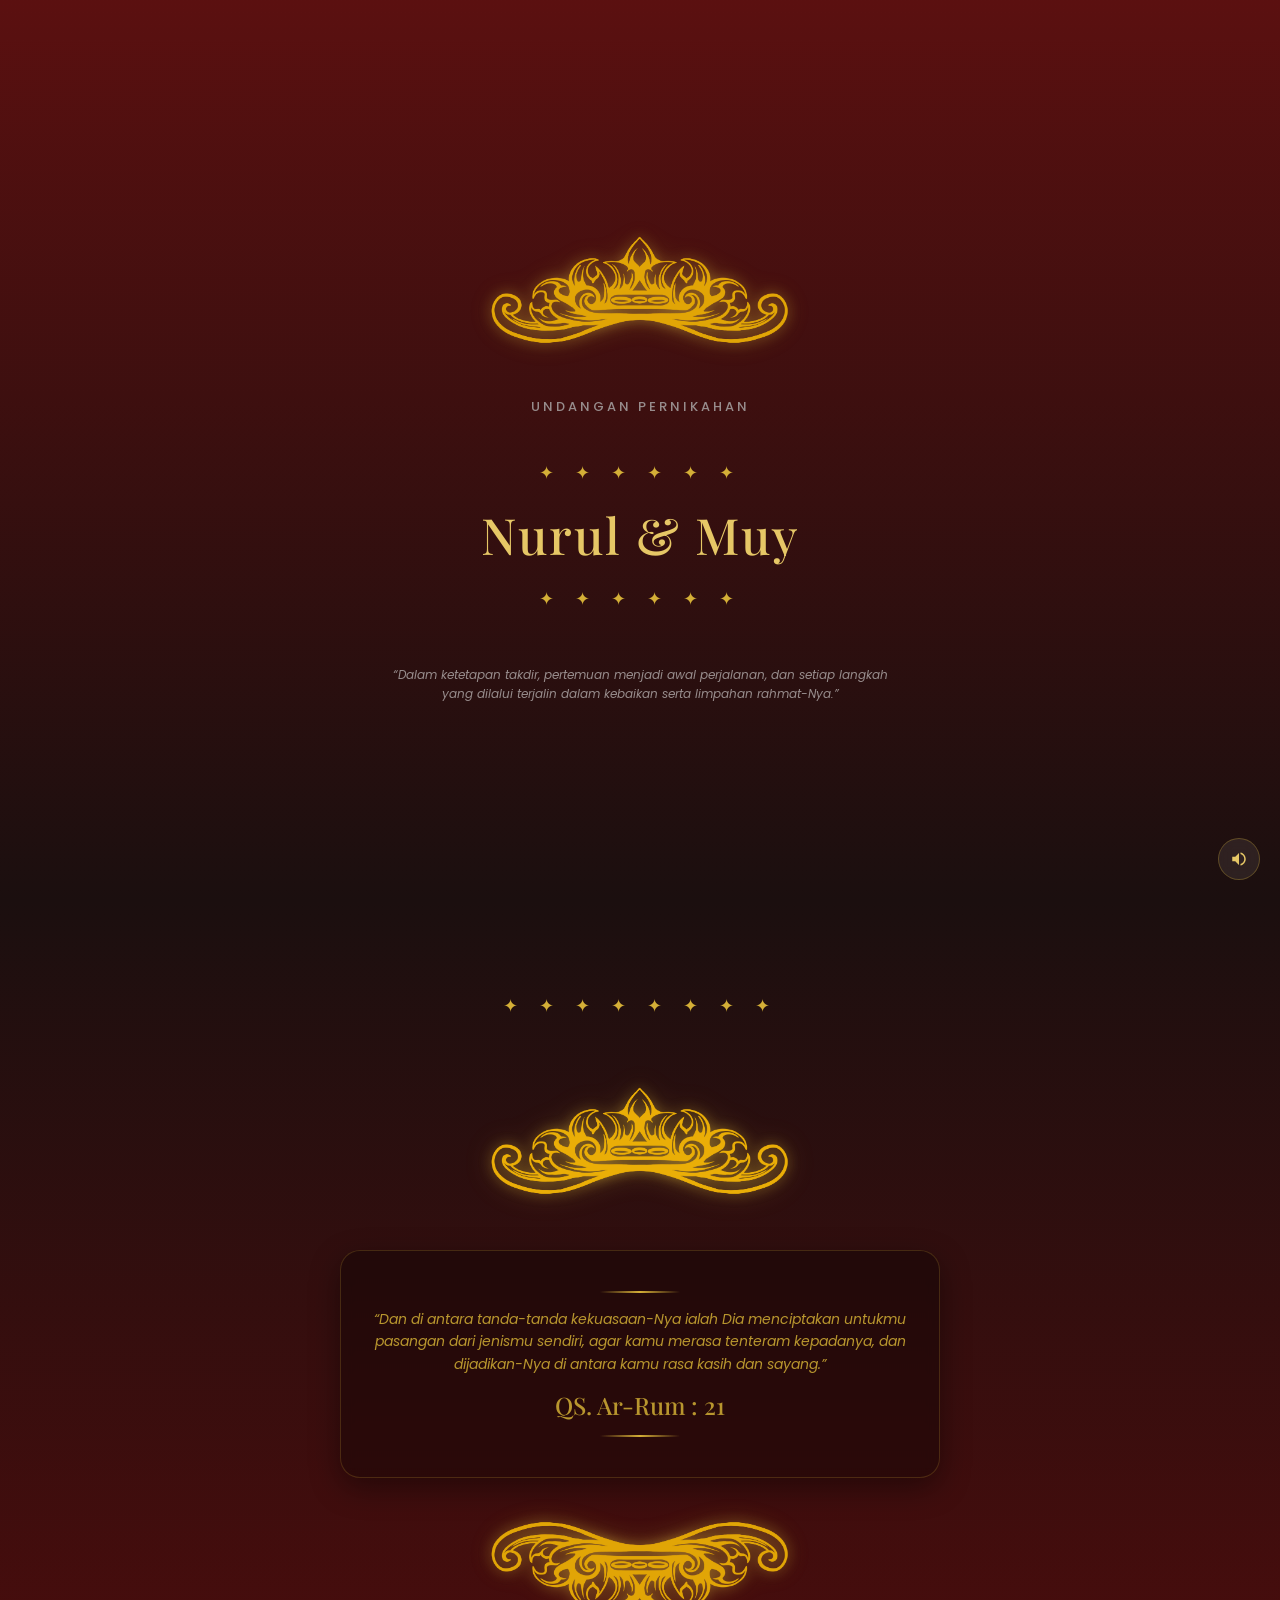
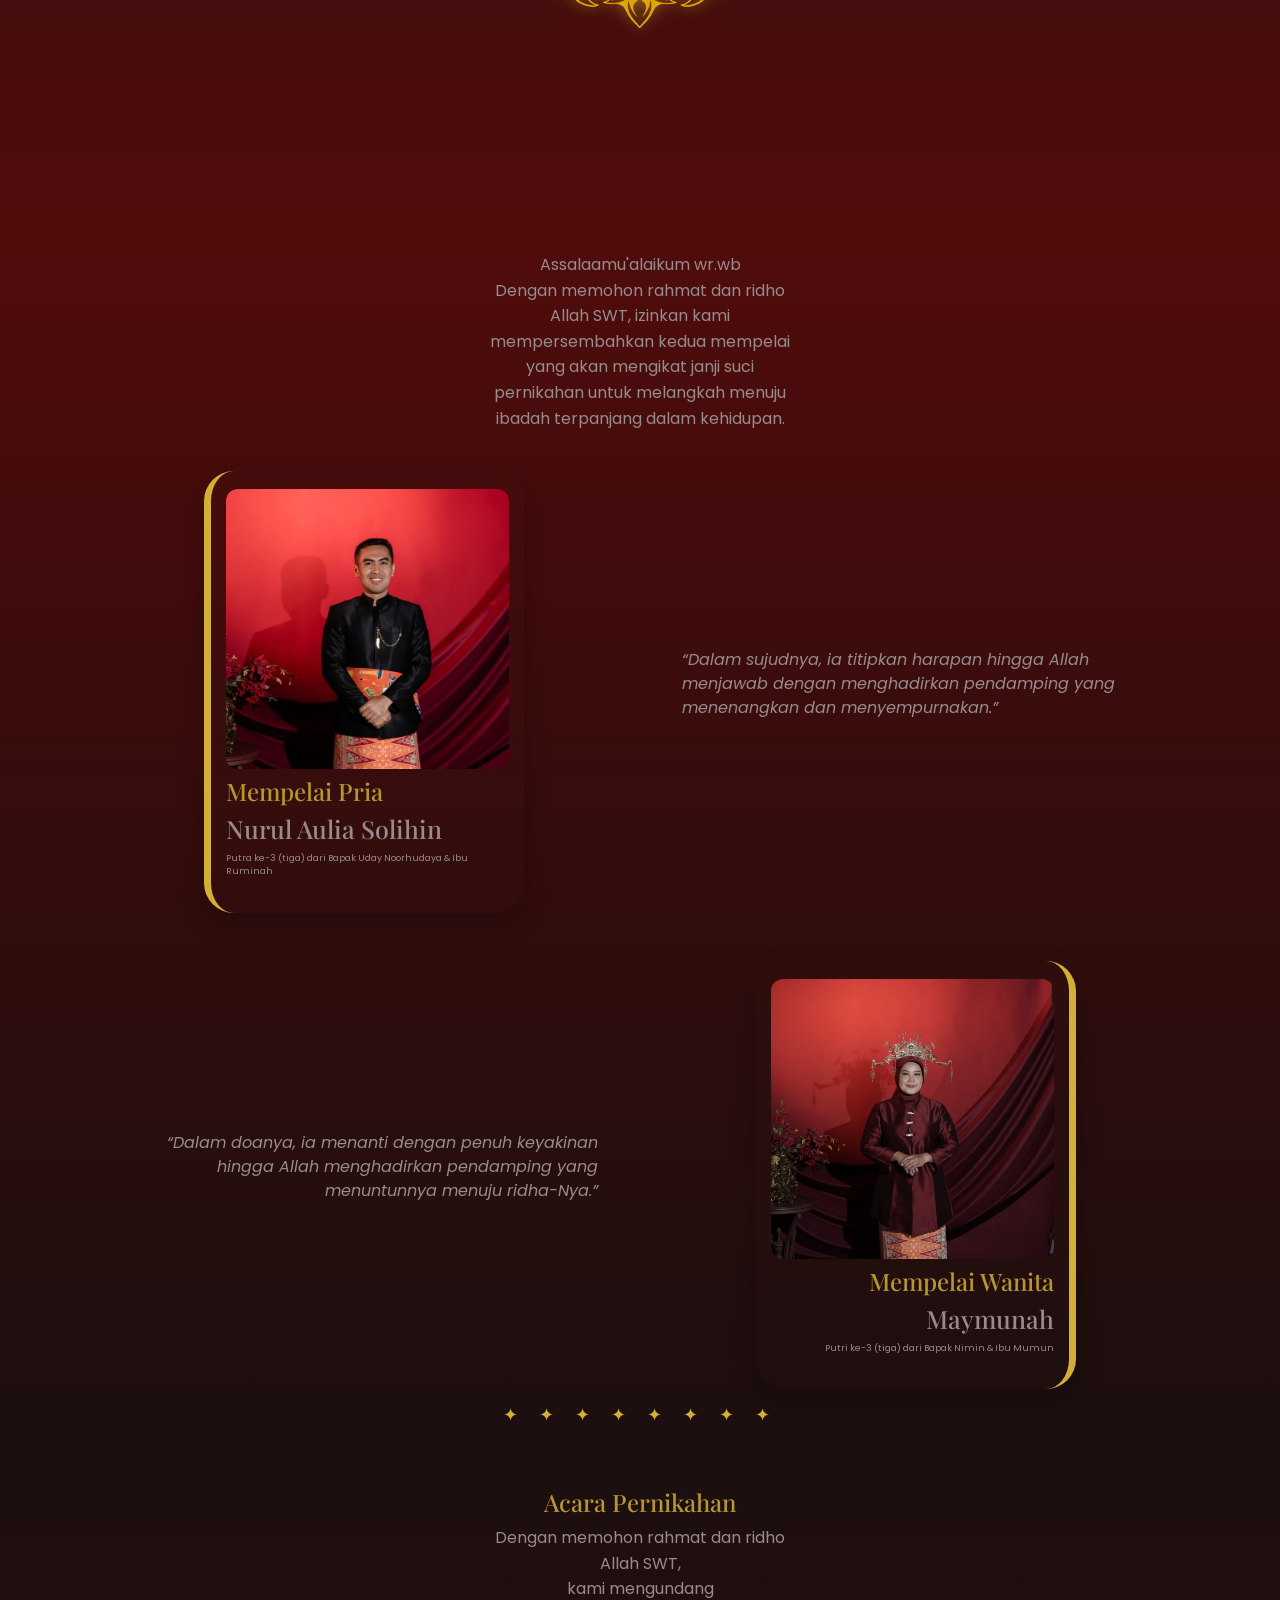
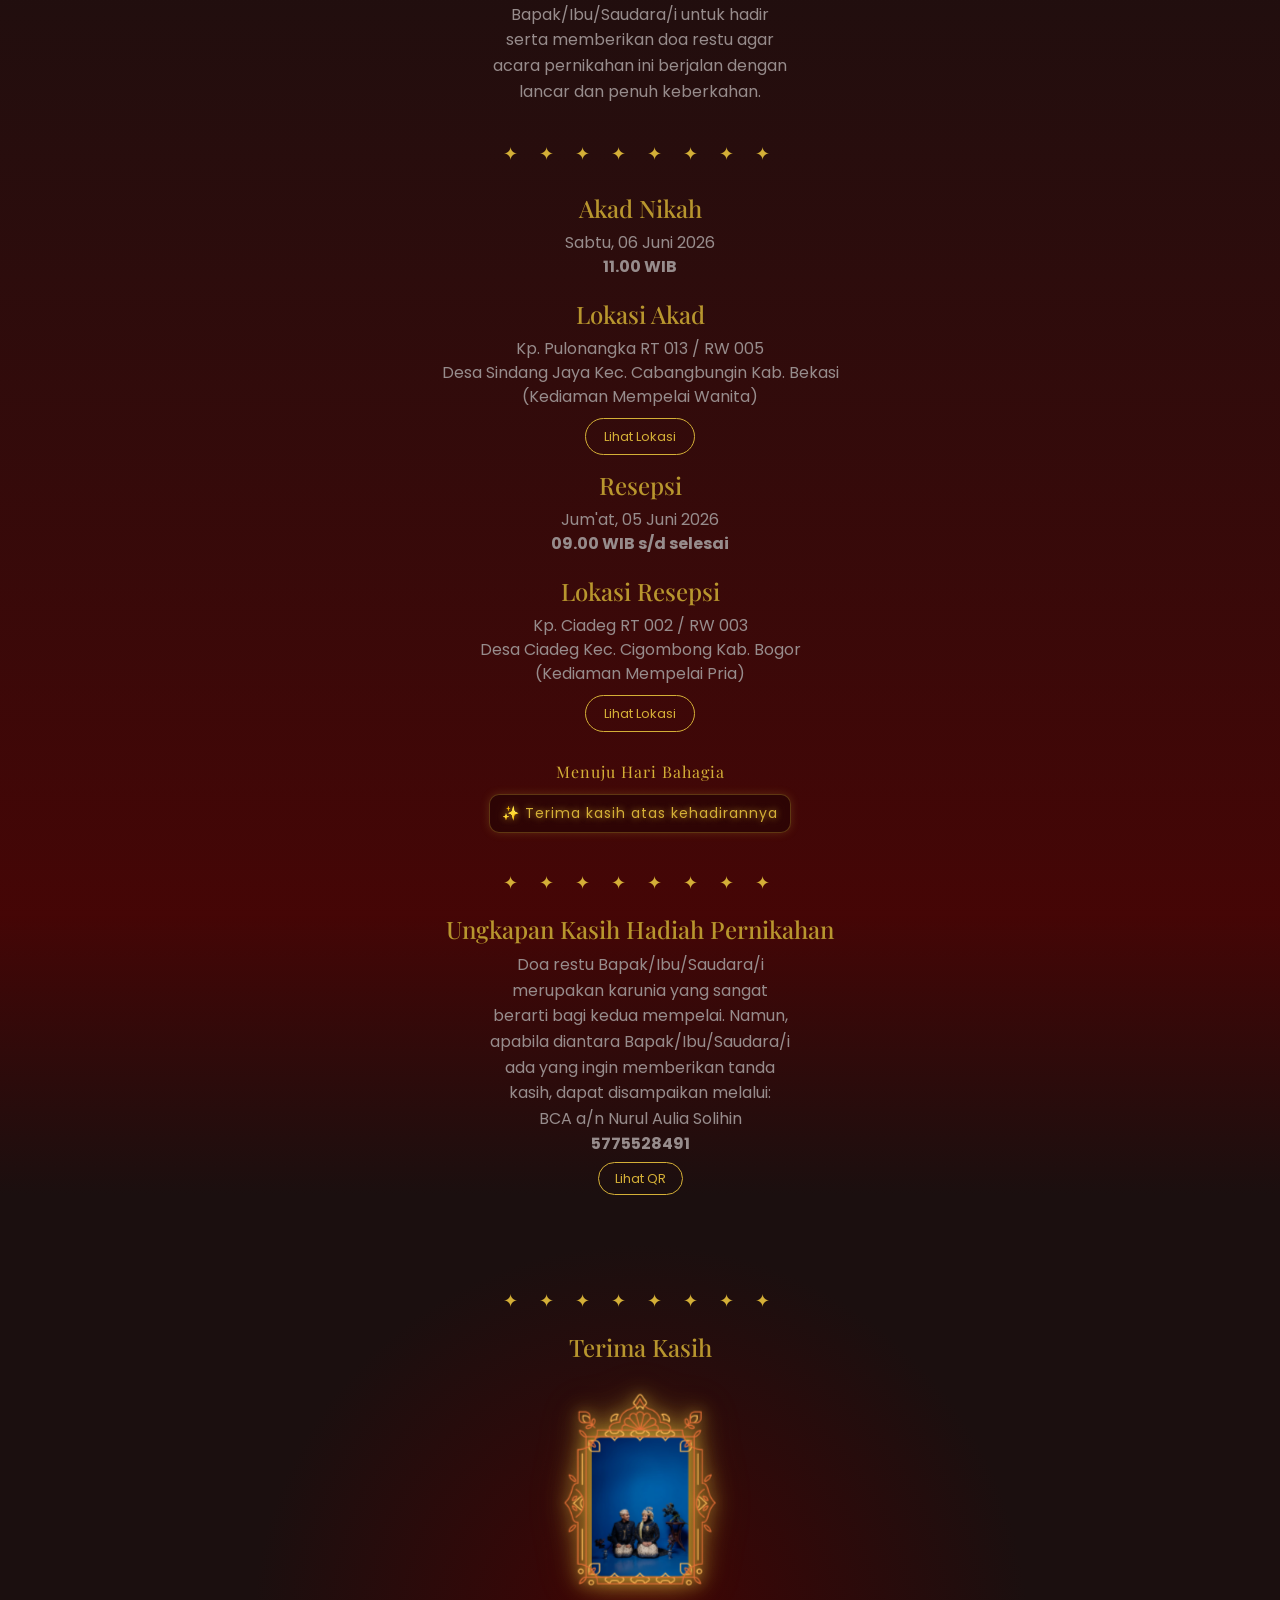
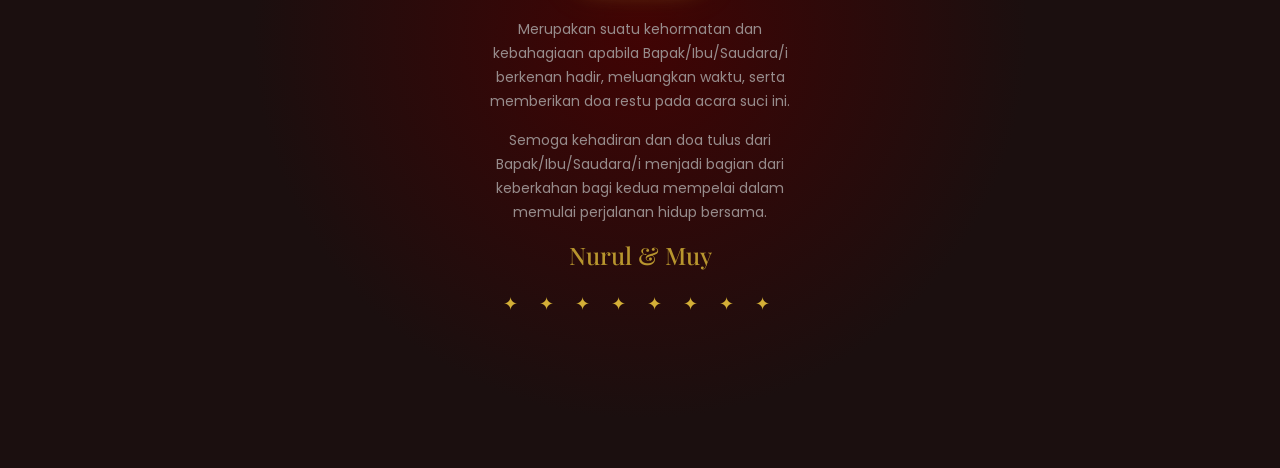
==== commit 0f0f14f4: "edit home" ====
--- a/home.html
+++ b/home.html
@@ -67,8 +67,7 @@
     <div class="container text-center mb-3" data-aos="fade-up">
         <br>
         <p class="section-text" data-aos="fade-up"> Assalaamu'alaikum wr.wb<br>
-            Dengan penuh rasa syukur, kami mengundang Bapak/Ibu/Saudara/i
-            untuk menghadiri hari bahagia kami.
+            Dengan memohon rahmat dan ridho Allah SWT, izinkan kami mempersembahkan kedua mempelai yang akan mengikat janji suci pernikahan untuk melangkah menuju ibadah terpanjang dalam kehidupan.
         </p>
         <br>
     </div>
@@ -128,7 +127,7 @@
         <p class="section-text">Dengan memohon rahmat dan ridho Allah SWT,</p>
         
         <p class="section-text mb-4">
-            kami mengundang Bapak/Ibu/Saudara/i untuk hadir serta memberikan doa restu agar acara pernikahan kami berjalan dengan lancar dan penuh keberkahan.
+            kami mengundang Bapak/Ibu/Saudara/i untuk hadir serta memberikan doa restu agar acara pernikahan ini berjalan dengan lancar dan penuh keberkahan.
         </p>
     </div>
 
@@ -190,7 +189,7 @@
 <!-- ================= QR ================= -->
 <section class="home-section3 text-center">
     <h5 class="gold-text" data-aos="zoom-in">Ungkapan Kasih Hadiah Pernikahan</h5>
-    <p class="section-text" data-aos="zoom-in">Doa restu Anda merupakan karunia yang sangat berarti bagi kami. Namun apabila Bapak/Ibu/Saudara/i berkenan memberikan tanda kasih, dapat disampaikan melalui:</p>
+    <p class="section-text" data-aos="zoom-in">Doa restu Bapak/Ibu/Saudara/i merupakan karunia yang sangat berarti bagi kedua mempelai. Namun, apabila diantara Bapak/Ibu/Saudara/i ada yang ingin memberikan tanda kasih, dapat disampaikan melalui:</p>
 
     <p class="section-text" data-aos="zoom-in">BCA a/n Nurul Aulia Solihin <b>5775528491</b></p>
     <button class="btn-qr" onclick="toggleQR()" data-aos="zoom-in">
@@ -224,12 +223,11 @@
 </div>
 <br>
     <div class="closing-text" data-aos="zoom-in">
+            Merupakan suatu kehormatan dan kebahagiaan apabila Bapak/Ibu/Saudara/i berkenan hadir, meluangkan waktu, serta memberikan doa restu pada acara suci ini.
+        </p>
+
         <p>
-            Merupakan suatu kehormatan dan kebahagiaan yang tak terhingga bagi kami apabila Bapak/Ibu/Saudara/i berkenan hadir, meluangkan waktu, serta memberikan doa restu pada hari bahagia kami.
-        </p>
-
-        <p>
-            Kehadiran dan doa yang tulus dari Bapak/Ibu/Saudara/i akan menjadi anugerah terindah yang senantiasa kami harapkan dalam mengawali perjalanan hidup bersama.
+            Semoga kehadiran dan doa tulus dari Bapak/Ibu/Saudara/i menjadi bagian dari keberkahan bagi kedua mempelai dalam memulai perjalanan hidup bersama.
         </p>
 
         <h4 class="gold-text mt-3" data-aos="zoom-in">Nurul & Muy</h4>
